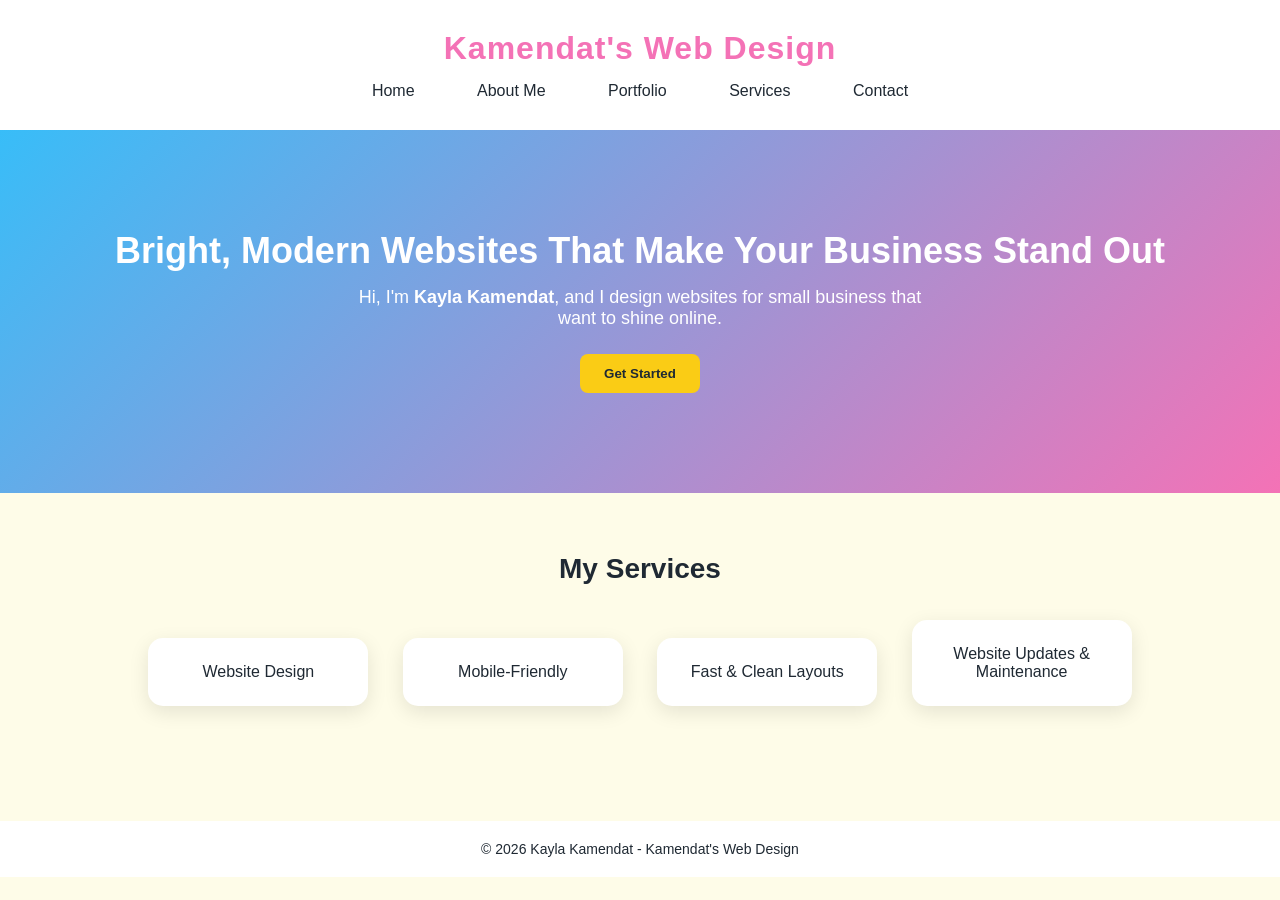
==== index.html @ 2786c47a "Add files via upload" ====
<!DOCTYPE html>
<html lang="en">
    <head>
        <meta charset="UTF-8">
        <title>Kamendat's Web Design</title>
        <link rel="stylesheet" href="style.css">
    </head>
    <body>

    <header>
        <h1>Kamendat's Web Design</h1>
        <nav>
            <a href="index.html">Home</a>
            <a href="About Me.html">About Me</a>
            <a href="portfolio.html">Portfolio</a>
            <a href="service.html">Services</a>
            <a href="contact.html">Contact</a>
        </nav>
    </header>

    <section class="hero">
        <h2>Bright, Modern Websites That Make Your Business Stand Out</h2>
        <p>Hi, I'm <strong>Kayla Kamendat</strong>, and I design websites for small business that want to shine online.</p>
        <button>Get Started</button>
    </section>

    <section class="services">
        <h2>My Services</h2>
        <div class="card">Website Design</div>
        <div class="card">Mobile-Friendly</div>
        <div class="card">Fast & Clean Layouts </div>
        <div class="card">Website Updates & Maintenance</div>
    </section>

    <footer>
        <p>© 2026 Kayla Kamendat - Kamendat's Web Design</p>
    </footer>

</body>
</html>
---- style.css ----
/* ------------------ RESET ------------------ */
* {
    margin: 0;
    padding: 0;
    box-sizing: border-box;
}

/* ------------------ BODY ------------------ */
body {
    font-family: 'Poppins', sans-serif;
    background: #fefce8;
    color: #1f2933;
}

/* ------------------ HEADER ------------------ */
header {
    text-align: center;
    padding: 30px 20px;
    background: white;
    box-shadow: 0 4px 15px rgba(0,0,0,0.05);
}

header h1 {
    font-size: 32px;
    font-weight: 600;
    letter-spacing: 1px;
    color: #f472b6; /* make full site name pink */
}

/* ------------------ NAVIGATION ------------------ */
nav {
    margin-top: 15px;
}

nav a {
    margin: 0 15px;
    text-decoration: none;
    color: #1f2933;
    font-weight: 500;
    padding: 8px 14px;
    border-radius: 8px;
    transition: all 0.2s ease;
}

nav a:hover {
    background: #f472b6;
    color: white;
}

/* ------------------ HERO ------------------ */
.hero {
    text-align: center;
    padding: 100px 20px;
    background: linear-gradient(135deg, #38bdf8, #f472b6);
    color: white;
}

.hero h2 {
    font-size: 36px;
    margin-bottom: 15px;
}

.hero p {
    max-width: 600px;
    margin: 0 auto 25px;
    font-size: 18px;
}

.hero button {
    padding: 12px 24px;
    border: none;
    background: #facc15;
    color: #1f2933;
    font-weight: bold;
    border-radius: 8px;
    cursor: pointer;
    transition: all 0.2s ease;
}

.hero button:hover {
    transform: scale(1.05);
    background: #fde047;
}

/* ------------------ SECTIONS ------------------ */
section {
    padding: 60px 20px;
    text-align: center;
}

h2 {
    margin-bottom: 20px;
    font-size: 28px;
}

/* ------------------ CARDS (GENERAL) ------------------ */
.card {
    display: inline-block;
    background: white;
    padding: 25px;
    margin: 15px;
    border-radius: 15px;
    box-shadow: 0 6px 20px rgba(0,0,0,0.1);
    transition: all 0.2s ease;
    width: 220px;
}

.card:hover {
    transform: translateY(-5px);
}

/* ------------------ ABOUT ME CARDS ------------------ */
.about-cards {
    display: flex;
    flex-wrap: wrap;
    justify-content: center;
    gap: 20px;
    margin-top: 30px;
}

.about-cards .card {
    background: white;
    padding: 25px;
    border-radius: 15px;
    box-shadow: 0 6px 20px rgba(0,0,0,0.1);
    width: 280px;
    transition: transform 0.2s ease;
    text-align: left;
}

.about-cards .card h3 {
    margin-bottom: 10px;
    color: #f472b6;
}

.about-cards .card p {
    color: #1f2933;
    line-height: 1.5;
    font-size: 15px;
}

.about-cards .card:hover {
    transform: translateY(-5px);
}

/* ------------------ SERVICE CARDS ------------------ */
.service-cards {
    display: flex;
    flex-wrap: wrap;
    justify-content: center;
    gap: 20px;
    margin-top: 30px;
}

.service-cards .card {
    background: white;
    padding: 25px;
    border-radius: 15px;
    box-shadow: 0 6px 20px rgba(0,0,0,0.1);
    width: 280px;
    transition: transform 0.2s ease;
    text-align: left;
}

.service-cards .card h3 {
    margin-bottom: 10px;
    color: #38bdf8;
}

.service-cards .card p {
    color: #1f2933;
    line-height: 1.5;
    font-size: 15px;
}

.service-cards .card:hover {
    transform: translateY(-5px);
}

/* ------------------ CONTACT SECTION ------------------ */
.contact {
    text-align: center;
    padding: 60px 20px;
}

.contact p {
    font-size: 16px;
    margin-bottom: 15px;
    color: #1f2933;
}

/* ------------------ CONTACT CARD ------------------ */
.contact-card {
    display: inline-block;
    background: white;
    padding: 25px 30px;
    border-radius: 15px;
    box-shadow: 0 6px 20px rgba(0,0,0,0.1);
    max-width: 320px;
    margin: 0 auto;
    text-align: center;
    transition: transform 0.2s ease, box-shadow 0.2s ease;
}

.contact-card h3 {
    margin-bottom: 10px;
    font-size: 24px;
    color: #f472b6;
}

.contact-card p {
    margin: 8px 0;
    font-size: 16px;
    color: #1f2933;
}

.contact-card a {
    color: #38bdf8;
    text-decoration: none; /* remove underline */
    transition: color 0.2s ease;
}

.contact-card a:hover {
    color: #0ea5e9;
}

.contact-card:hover {
    transform: translateY(-5px);
    box-shadow: 0 12px 25px rgba(0,0,0,0.15);
}

/* ------------------ PRICING ------------------ */
.pricing {
    text-align: center;
    padding: 60px 20px;
}

.pricing-cards {
    display: flex;
    flex-wrap: wrap;
    justify-content: center;
    gap: 20px;
    margin-top: 30px;
}

.pricing-cards .card {
    background: white;
    padding: 25px;
    border-radius: 15px;
    box-shadow: 0 6px 20px rgba(0,0,0,0.1);
    width: 280px;
    transition: transform 0.2s ease;
}

.pricing-cards .card h3 {
    margin-bottom: 10px;
    color: #f472b6;
}

.pricing-cards .card p {
    color: #1f2933;
    line-height: 1.5;
    font-size: 15px;
}

.pricing-cards .card:hover {
    transform: translateY(-5px);
}

/* ------------------ PORTFOLIO ------------------ */
.portfolio {
    text-align: center;
    padding: 60px 20px;
}

.portfolio p {
    margin-top: 10px;
    color: #1f2933;
}

.portfolio-cards {
    display: flex;
    flex-wrap: wrap;
    justify-content: center;
    gap: 25px;
    margin-top: 30px;
}

.portfolio-cards .card {
    background: white;
    padding: 15px;
    border-radius: 15px;
    box-shadow: 0 6px 20px rgba(0,0,0,0.1);
    width: 280px;
    transition: transform 0.2s ease;
    text-align: left;
}

.portfolio-cards .card img {
    width: 100%;
    border-radius: 12px;
    margin-bottom: 10px;
    transition: transform 0.3s ease;
}

.portfolio-cards .card h3 {
    margin-bottom: 8px;
    color: #f472b6;
}

.portfolio-cards .card p {
    font-size: 14px;
    line-height: 1.4;
    color: #1f2933;
}

.portfolio-cards .card a {
    text-decoration: none; /* remove underlines */
    color: inherit; /* keep same color */
}

.portfolio-cards .card:hover {
    transform: translateY(-5px);
    box-shadow: 0 12px 25px rgba(0,0,0,0.15);
}

.portfolio-cards .card:hover img {
    transform: scale(1.05);
}

.tag {
    display: inline-block;
    margin-top: 10px;
    padding: 5px 10px;
    background: #38bdf8;
    color: white;
    border-radius: 20px;
    font-size: 12px;
}

/* ------------------ FOOTER ------------------ */
footer {
    text-align: center;
    padding: 20px;
    background: white;
    margin-top: 40px;
    font-size: 14px;
}

footer p {
    margin: 0;
    text-align: center;
}

/* ------------------ GLOBAL LINK STYLE ------------------ */
a {
    text-decoration: none; /* remove underlines globally */
}

a:hover {
    color: #38bdf8;
}
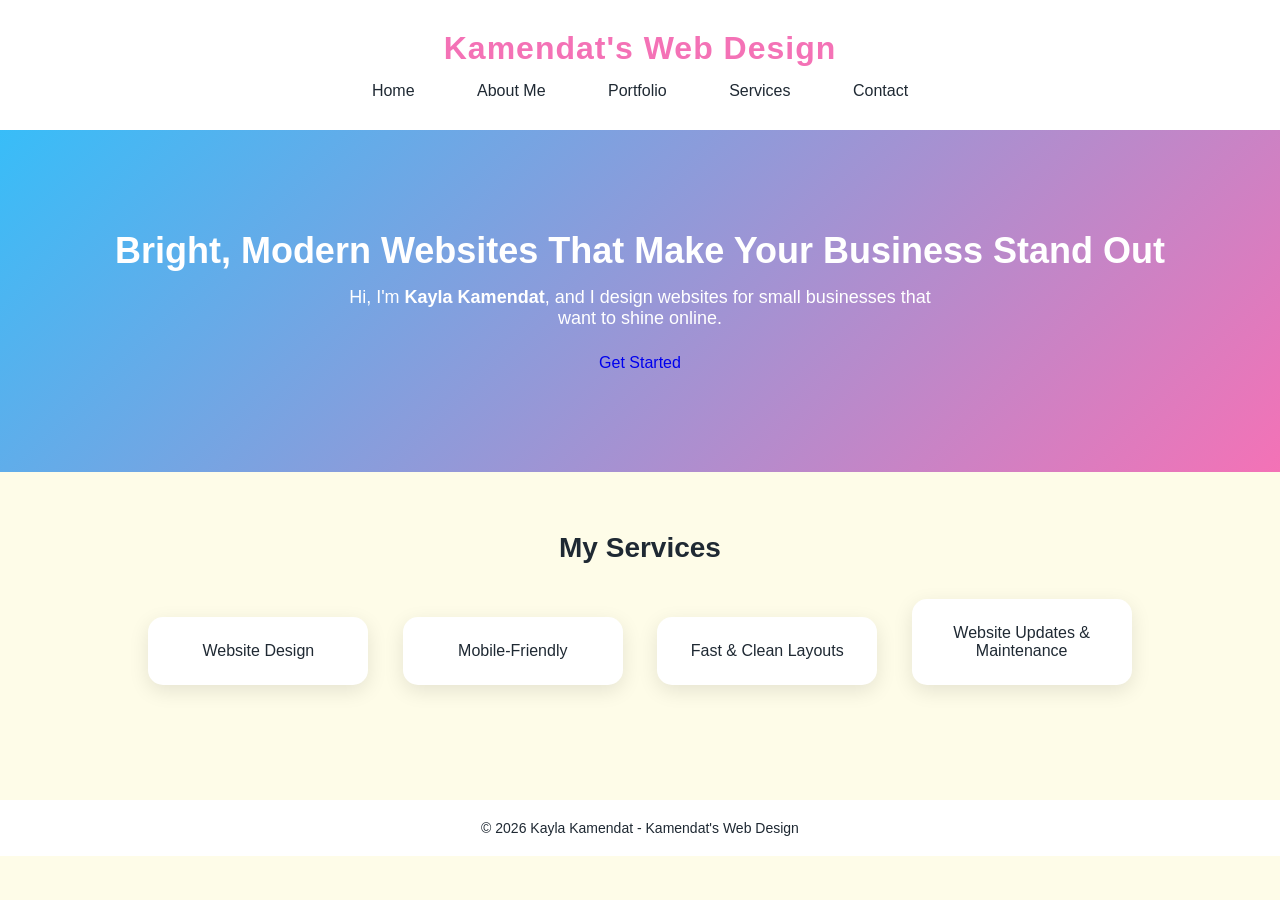
==== commit 28b3a660: "Change 'Get Started' button to email link Updated button to a link for email inquiries." ====
--- a/index.html
+++ b/index.html
@@ -20,8 +20,11 @@
 
     <section class="hero">
         <h2>Bright, Modern Websites That Make Your Business Stand Out</h2>
-        <p>Hi, I'm <strong>Kayla Kamendat</strong>, and I design websites for small business that want to shine online.</p>
-        <button>Get Started</button>
+        <p>Hi, I'm <strong>Kayla Kamendat</strong>, and I design websites for small businesses that want to shine online.</p>
+        <a href="mailto:krkamendat@gmail.com?subject=Website Inquiry" class="hero-button">
+        Get Started
+        </a>
+        
     </section>
 
     <section class="services">
@@ -37,4 +40,4 @@
     </footer>
 
 </body>
-</html>+</html>
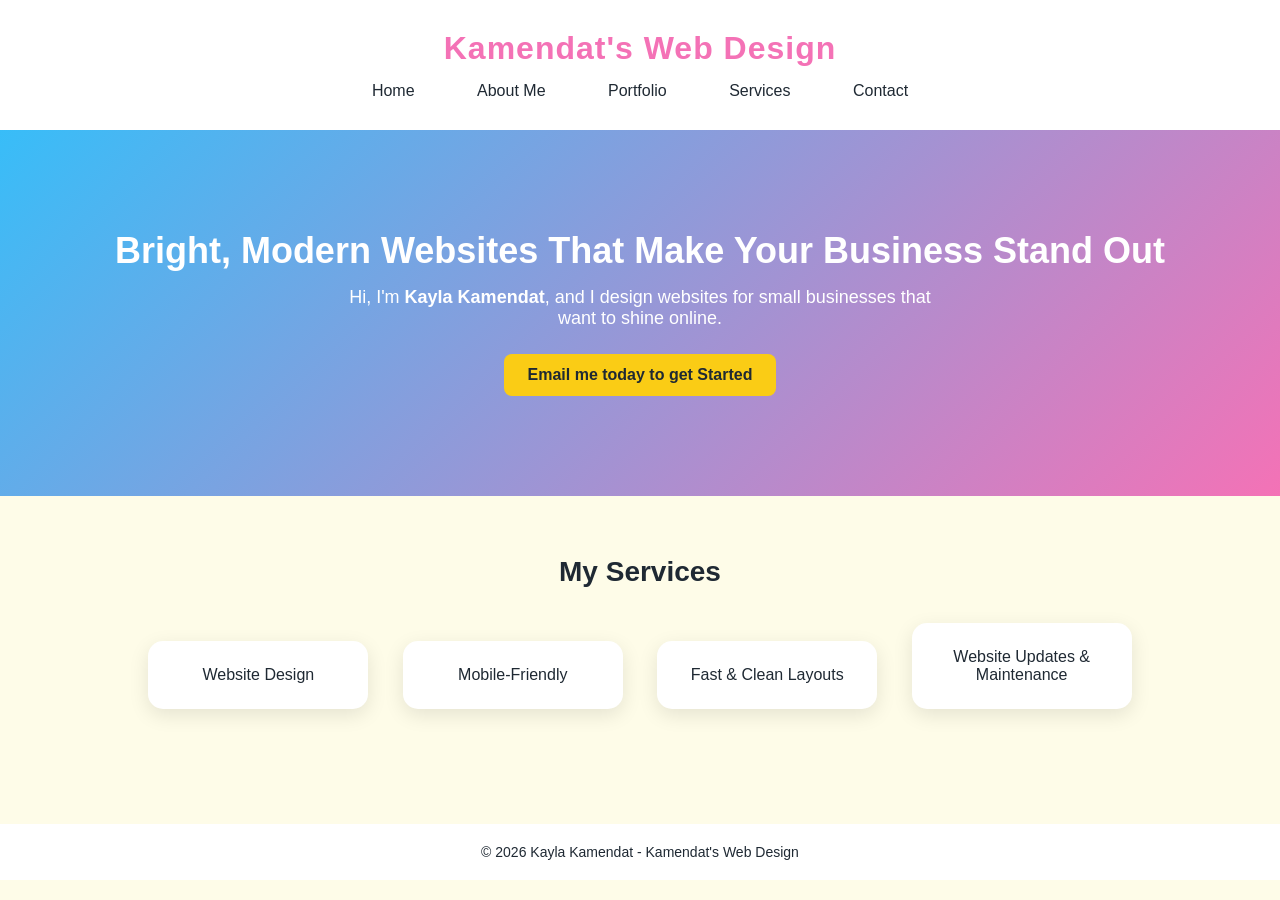
==== commit a9c764c7: "Update call-to-action text in index.html" ====
--- a/index.html
+++ b/index.html
@@ -20,9 +20,11 @@
 
     <section class="hero">
         <h2>Bright, Modern Websites That Make Your Business Stand Out</h2>
+        
         <p>Hi, I'm <strong>Kayla Kamendat</strong>, and I design websites for small businesses that want to shine online.</p>
+
         <a href="mailto:krkamendat@gmail.com?subject=Website Inquiry" class="hero-button">
-        Get Started
+        Email me today to get Started
         </a>
         
     </section>
--- a/style.css
+++ b/style.css
@@ -24,7 +24,7 @@
     font-size: 32px;
     font-weight: 600;
     letter-spacing: 1px;
-    color: #f472b6; /* make full site name pink */
+    color: #f472b6;
 }
 
 /* ------------------ NAVIGATION ------------------ */
@@ -66,7 +66,9 @@
     font-size: 18px;
 }
 
-.hero button {
+/* GET STARTED EMAIL BUTTON */
+.hero-button {
+    display: inline-block;
     padding: 12px 24px;
     border: none;
     background: #facc15;
@@ -75,11 +77,13 @@
     border-radius: 8px;
     cursor: pointer;
     transition: all 0.2s ease;
-}
-
-.hero button:hover {
+    text-decoration: none;
+}
+
+.hero-button:hover {
     transform: scale(1.05);
     background: #fde047;
+    color: #1f2933;
 }
 
 /* ------------------ SECTIONS ------------------ */
@@ -216,7 +220,7 @@
 
 .contact-card a {
     color: #38bdf8;
-    text-decoration: none; /* remove underline */
+    text-decoration: none;
     transition: color 0.2s ease;
 }
 
@@ -315,8 +319,8 @@
 }
 
 .portfolio-cards .card a {
-    text-decoration: none; /* remove underlines */
-    color: inherit; /* keep same color */
+    text-decoration: none;
+    color: inherit;
 }
 
 .portfolio-cards .card:hover {
@@ -354,9 +358,9 @@
 
 /* ------------------ GLOBAL LINK STYLE ------------------ */
 a {
-    text-decoration: none; /* remove underlines globally */
+    text-decoration: none;
 }
 
 a:hover {
     color: #38bdf8;
-}+}
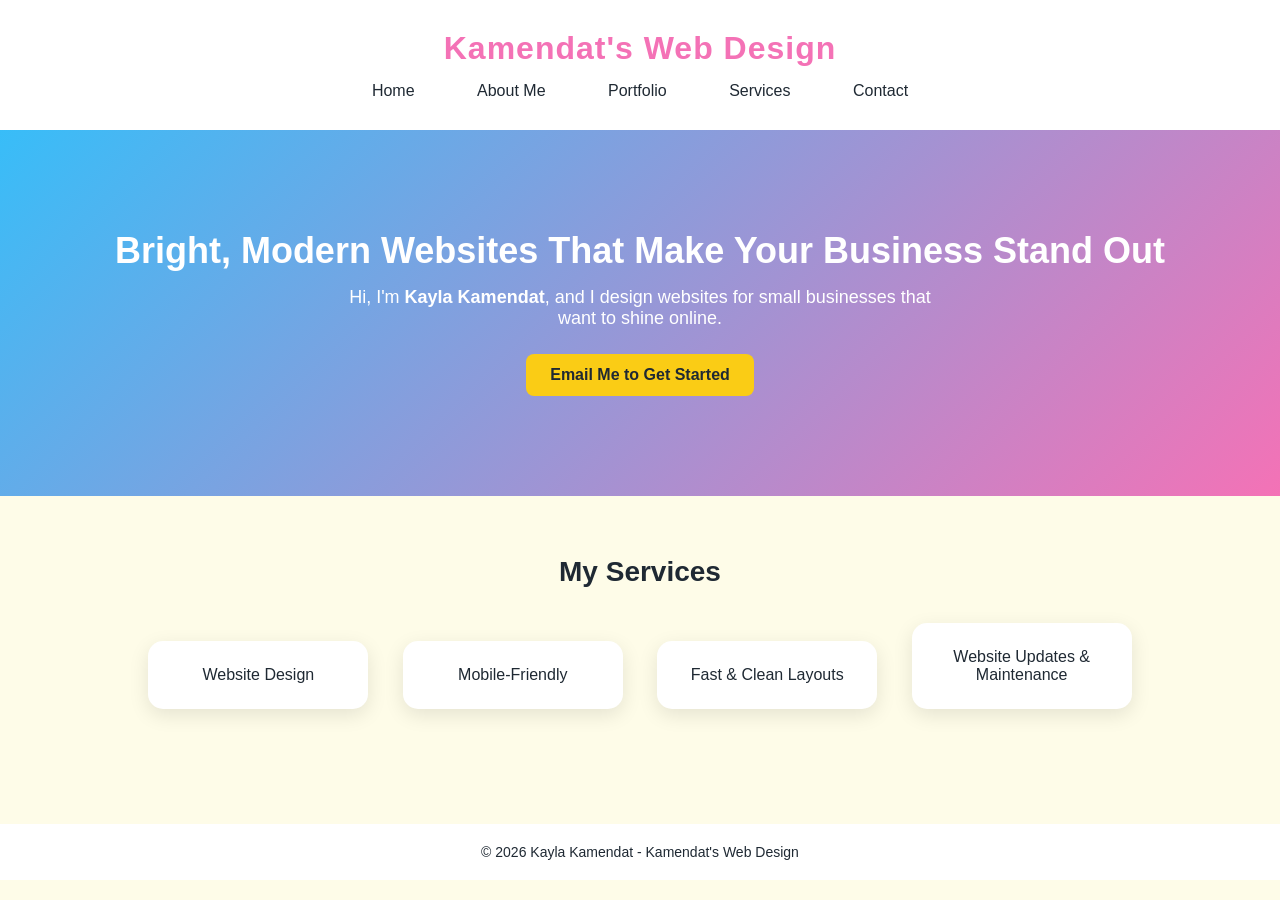
==== commit 41120d45: "Update email call-to-action text in index.html" ====
--- a/index.html
+++ b/index.html
@@ -24,8 +24,8 @@
         <p>Hi, I'm <strong>Kayla Kamendat</strong>, and I design websites for small businesses that want to shine online.</p>
 
         <a href="mailto:krkamendat@gmail.com?subject=Website Inquiry" class="hero-button">
-        Email me today to get Started
-        </a>
+    Email Me to Get Started
+</a>
         
     </section>
 
--- a/style.css
+++ b/style.css
@@ -70,9 +70,8 @@
 .hero-button {
     display: inline-block;
     padding: 12px 24px;
-    border: none;
     background: #facc15;
-    color: #1f2933;
+    color: #1f2933; !important;
     font-weight: bold;
     border-radius: 8px;
     cursor: pointer;
@@ -83,7 +82,7 @@
 .hero-button:hover {
     transform: scale(1.05);
     background: #fde047;
-    color: #1f2933;
+    color: #1f2933; !improtant;
 }
 
 /* ------------------ SECTIONS ------------------ */
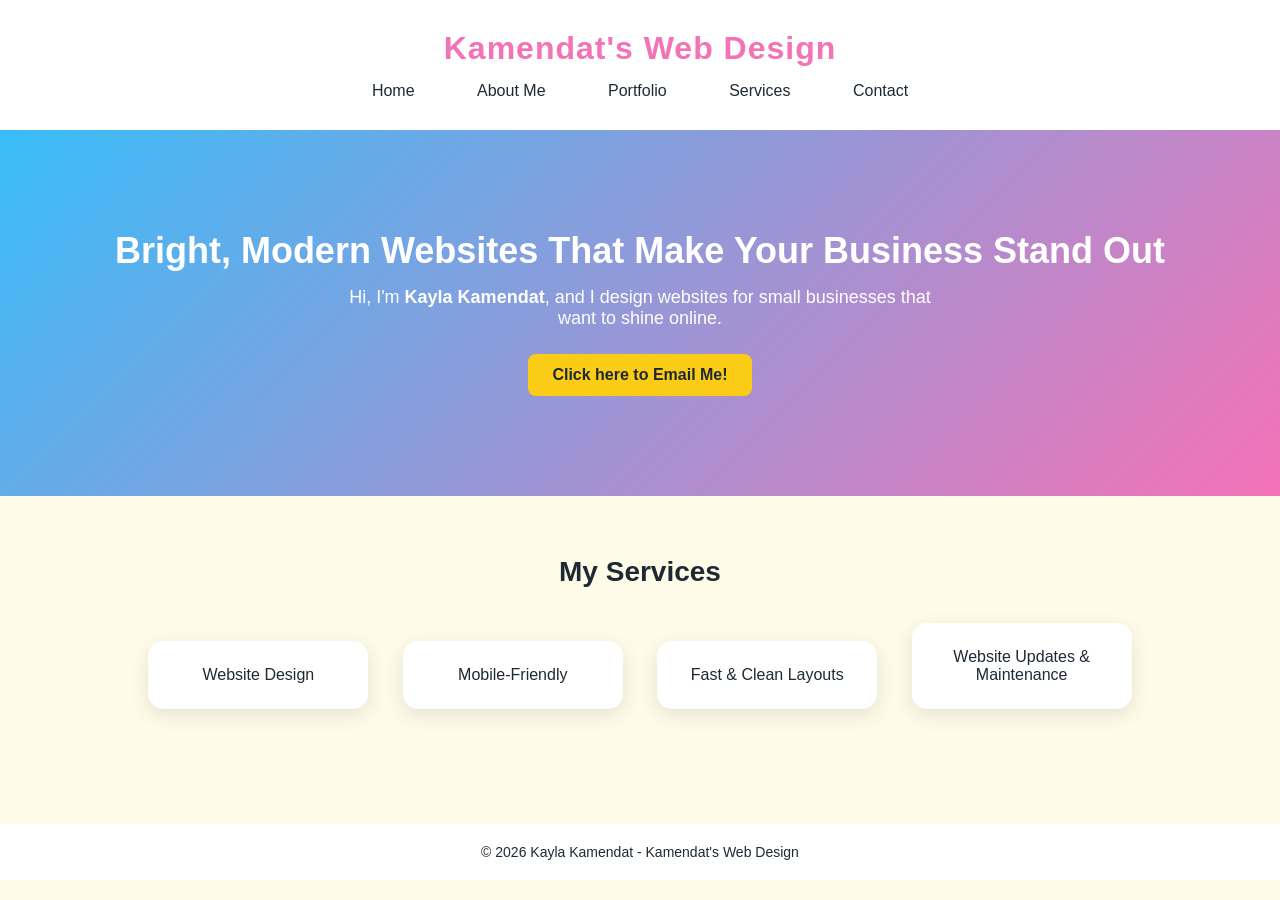
==== commit bafb5a38: "Update email link text in index.html" ====
--- a/index.html
+++ b/index.html
@@ -24,7 +24,7 @@
         <p>Hi, I'm <strong>Kayla Kamendat</strong>, and I design websites for small businesses that want to shine online.</p>
 
         <a href="mailto:krkamendat@gmail.com?subject=Website Inquiry" class="hero-button">
-    Email Me to Get Started
+    Click here to Email Me! 
 </a>
         
     </section>
--- a/style.css
+++ b/style.css
@@ -71,7 +71,7 @@
     display: inline-block;
     padding: 12px 24px;
     background: #facc15;
-    color: #1f2933; !important;
+    color: #1f2933 !important;
     font-weight: bold;
     border-radius: 8px;
     cursor: pointer;
@@ -82,7 +82,7 @@
 .hero-button:hover {
     transform: scale(1.05);
     background: #fde047;
-    color: #1f2933; !improtant;
+    color: #1f2933 !important;
 }
 
 /* ------------------ SECTIONS ------------------ */
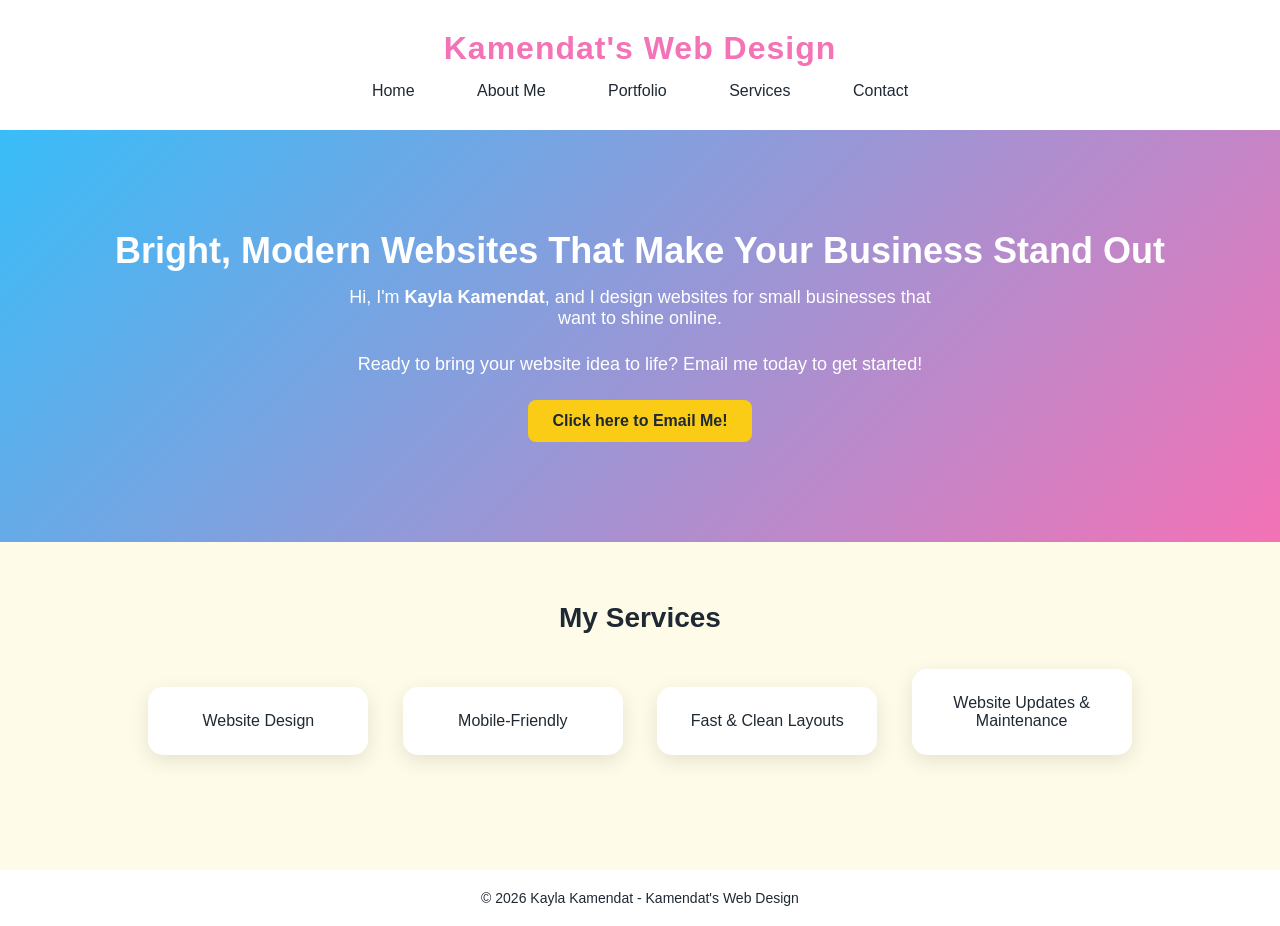
==== commit 599c5972: "Add email call-to-action paragraph to index.html" ====
--- a/index.html
+++ b/index.html
@@ -23,6 +23,10 @@
         
         <p>Hi, I'm <strong>Kayla Kamendat</strong>, and I design websites for small businesses that want to shine online.</p>
 
+         <p class="email-cta">
+        Ready to bring your website idea to life? Email me today to get started!
+    </p>
+
         <a href="mailto:krkamendat@gmail.com?subject=Website Inquiry" class="hero-button">
     Click here to Email Me! 
 </a>
